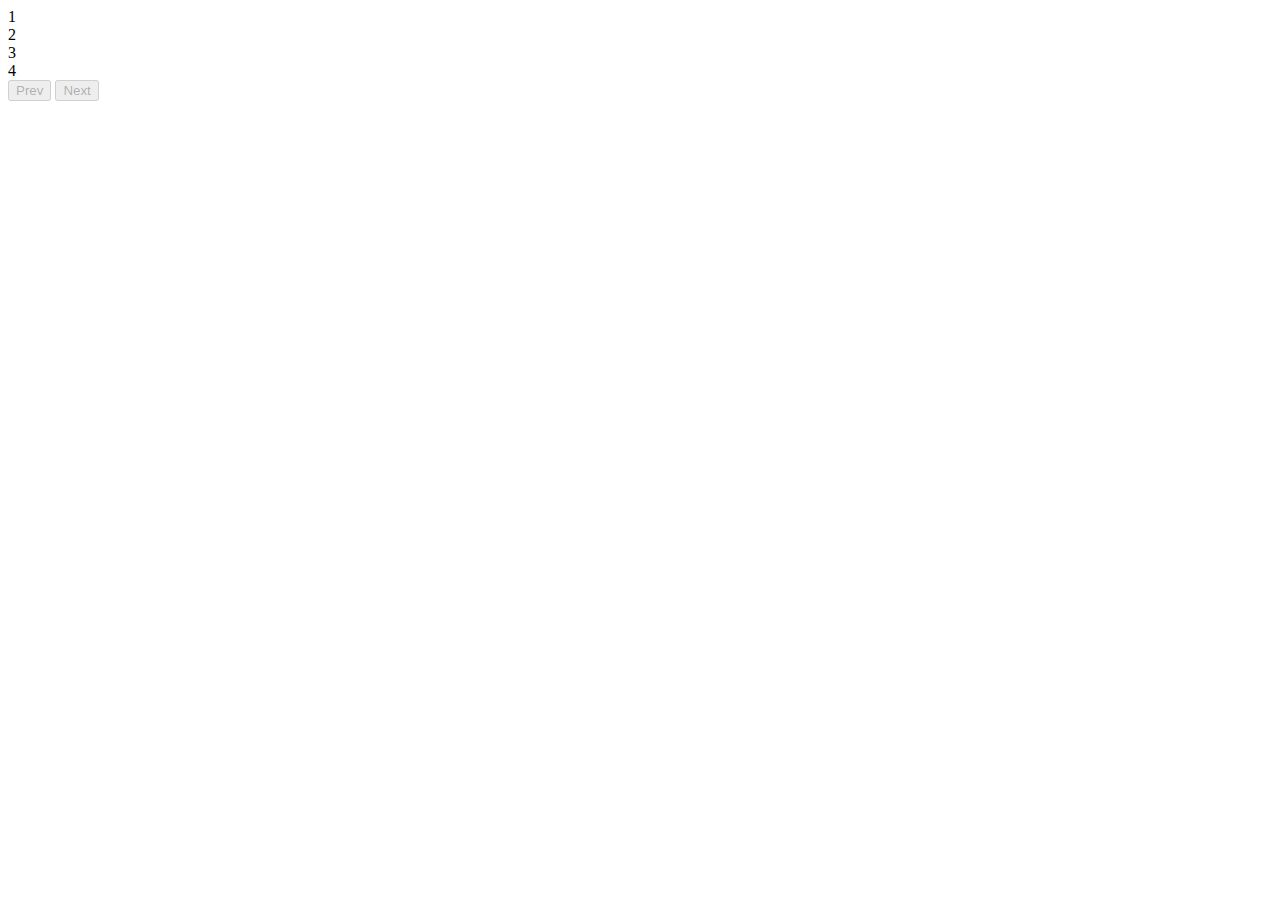
==== 02-progressteps/index.html @ 46da4af1 "50 proyects  first commit" ====
<!DOCTYPE html>
<html lang="en">
  <head>
    <meta charset="UTF-8" />
    <meta name="viewport" content="width=device-width, initial-scale=1.0" />
    <title>progres steps</title>
  </head>
  <body>
    <div class="container">
      <div class="progress-container">
        <div class="progress" id="progress"></div>
        <div class="circle active">1</div>
        <div class="circle">2</div>
        <div class="circle">3</div>
        <div class="circle">4</div>
      </div>
      <button class="btn" id="prev" disabled>Prev</button>
      <button class="btn" id="next" disabled>Next</button>
    </div>
    <script src="script.js"></script>
  </body>
</html>
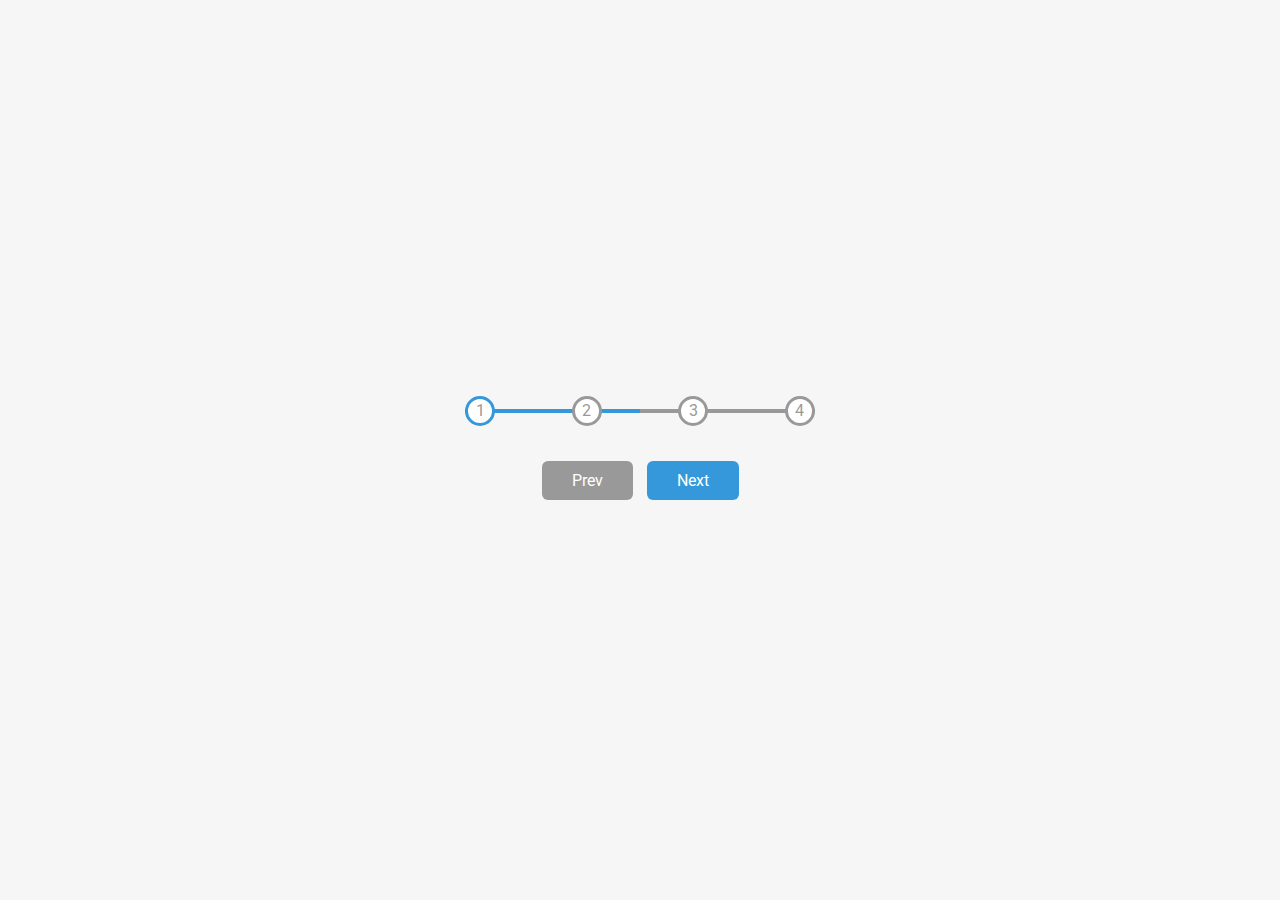
==== commit 88f4920a: "second commit progress bar" ====
--- a/02-progressteps/index.html
+++ b/02-progressteps/index.html
@@ -3,6 +3,7 @@
   <head>
     <meta charset="UTF-8" />
     <meta name="viewport" content="width=device-width, initial-scale=1.0" />
+    <link rel="stylesheet" href="style.css" />
     <title>progres steps</title>
   </head>
   <body>
@@ -15,8 +16,8 @@
         <div class="circle">4</div>
       </div>
       <button class="btn" id="prev" disabled>Prev</button>
-      <button class="btn" id="next" disabled>Next</button>
+      <button class="btn" id="next">Next</button>
     </div>
-    <script src="script.js"></script>
+    <script src="script1.js"></script>
   </body>
 </html>
--- a/02-progressteps/style.css
+++ b/02-progressteps/style.css
@@ -0,0 +1,85 @@
+@import url("https://fonts.googleapis.com/css?family=Roboto:400,700&display=swap");
+
+* {
+  box-sizing: border-box;
+}
+body {
+  background-color: #f6f6f6;
+  font-family: "Roboto", sans-serif;
+  display: flex;
+  flex-direction: column;
+  align-items: center;
+  justify-content: center;
+  height: 100vh;
+  overflow: hidden;
+  margin: 0;
+}
+.container {
+  text-align: center;
+}
+.progress-container {
+  display: flex;
+  justify-content: space-between;
+  position: relative;
+  margin-bottom: 30px;
+  max-width: 100%;
+  width: 350px;
+}
+.progress-container::before {
+  content: "";
+  background-color: #999;
+  position: absolute;
+  top: 50%;
+  left: 0;
+  transform: translateY(-50%);
+  height: 4px;
+  width: 100%;
+  z-index: -1;
+}
+.progress {
+  background-color: #3498db;
+  position: absolute;
+  top: 50%;
+  left: 0;
+  transform: translateY(-50%);
+  height: 4px;
+  width: 50%;
+  z-index: -1;
+  transition: 0.4s ease;
+}
+.circle {
+  background-color: #fff;
+  color: #999;
+  border-radius: 50%;
+  height: 30px;
+  width: 30px;
+  display: flex;
+  align-items: center;
+  justify-content: center;
+  border: 3px solid #999;
+  transition: 0.4s ease;
+}
+.circle.active {
+  border-color: #3498db;
+}
+.btn {
+  background-color: #3498db;
+  color: #fff;
+  border: none;
+  border-radius: 6px;
+  cursor: pointer;
+  font-family: "Roboto", sans-serif;
+  padding: 10px 30px;
+  margin: 5px;
+  font-size: 16px;
+}
+.btn:active {
+  transform: scale(0.98);
+}
+.btn:focus {
+  outline: 0;
+}
+.btn:disabled {
+  background-color: #999;
+  cursor: not-allowed;
+}
